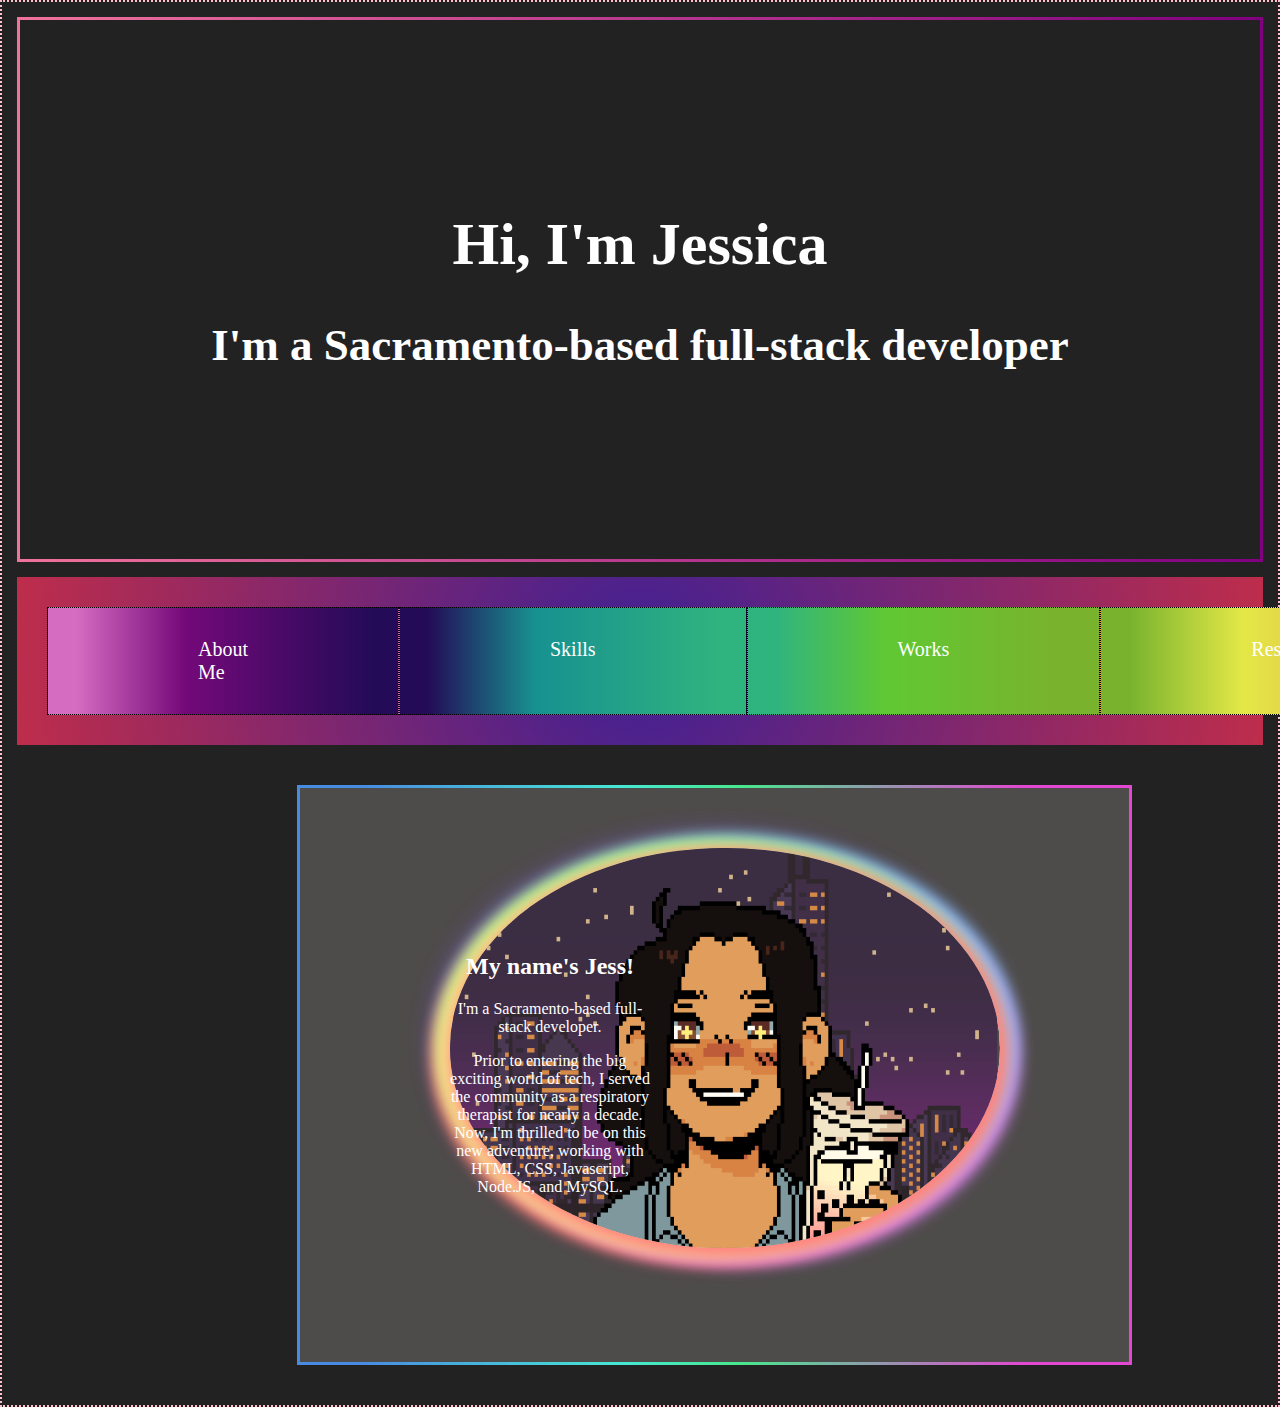
==== index2.html @ 082aa257 "portfolio revamp" ====
<!DOCTYPE html>
<html lang="en">
<head>
  <meta charset="utf-8">
  <meta name="viewport" content="width=device-width, initial-scale=1">
  <link rel="stylesheet" href="./assets/style2.css">

</head>

<body>

<!--intro banner-->
 <div class="intro">
    <div class="intro-container" id="starry">
      <div class="dots">
      <!-- <img src="assets/img/starry2.jpg" alt=""> -->
      <h1>Hi, I'm Jessica</h1>
      <h2>I'm a Sacramento-based full-stack developer</h2>
      </div>
    </img>
    </div>
  </div>

<!--nav bar-->
<div class="nav-bar">
  <div class="color1" id="dot-border">
    <a href="#about-me" style="text-decoration:none">About Me</a>
  </div>
      <br />
  <div class="color2" id="dot-border">
    <a href="#skills" style="text-decoration:none">Skills</a>
  </div>
      <br />
  <div class="color3" id="dot-border">
    <a href="#works" style="text-decoration:none">Works</a>
  </div>
      <br />
  <div class="color4" id="dot-border">
    <a href="assets/Resume.mht" style="text-decoration:none">Resume</a>
  </div>
      <br />
  <div class="color5" id="dot-border">
      <a href="#contact" style="text-decoration:none">Contact</a>
  </div>
</div>

<!-- about me -->
<div class="about-me" id="about-me">
  <div class="about-me-border">
    <img src="assets/img/avatar.png" width="550" height="400" alt="a pixel avatar of Jessica V" class="avatar" />

  <div class="my-info">
    <h2>My name's Jess!</h2>
    <p>I'm a Sacramento-based full-stack developer.</p>
    <p>Prior to entering the big exciting world of tech, I served the community as a respiratory therapist for nearly a decade.
      Now, I'm thrilled to be on this new adventure, working with HTML, CSS, Javascript, Node.JS, and MySQL.
    </p>
  </div>

  </div>
</div>



















    

</body>
<script src="script.js"></script>
</html>
---- assets/style2.css ----
body {
    /* height: 100vh; 
    display: grid;
    place-items: center; */
    background: #222;
    border: dotted pink 2px;
    margin: 0;
}
  
/* intro banner */
.intro {
    position: relative;
    background: linear-gradient(to right, rgb(240, 115, 156), purple);
    padding: 3px;
    margin: 15px;
}
  
.intro-container {
    background-color: #222;
    background-image: url('assets/img/starry2.jpg');
    color: white;
    padding: 150px;
    text-align: center;
    font-size: 30px;
}

#starry img {
    width: 100%;
    height: 100%;
    object-fit: cover;
    overflow: hidden;
}

/* .dots {
  border: pink dotted 2px;
  padding: 5px;
} */

/* nav bar */

#dot-border {
  border: black dotted 1px;
  padding: 30px 150px;
}

.nav-bar {
  background: rgb(63,32,148);
  background: radial-gradient(circle, rgba(63,32,148,1) 0%, rgba(190,45,75,1) 100%);
  display: flex;
  justify-content: space-evenly;
  padding: 30px;
  margin: 15px;
  /* columns: 5;
  margin-left: 175px; */
}

.nav-bar > div {
  flex: 1;
}

.nav-bar a {
  color: white;
  font-size: 20px;
}

.color1 {
  background: rgb(214,108,194);
  background: linear-gradient(90deg, rgba(214,108,194,1) 8%, rgba(116,9,121,1) 39%, rgba(35,11,87,1) 93%);
}

.color2 {
  background: rgb(35,11,87);
  background: linear-gradient(90deg, rgba(35,11,87,1) 8%, rgba(23,145,144,1) 39%, rgba(48,180,127,1) 93%);
}

.color3 {
  background: rgb(48,180,127);
  background: linear-gradient(90deg, rgba(48,180,127,1) 8%, rgba(96,200,51,1) 39%, rgba(121,179,46,1) 87%);
}

.color4 {
  background: rgb(121,179,46);
  background: linear-gradient(90deg, rgba(121,179,46,1) 8%, rgba(228,232,71,1) 39%, rgba(226,160,72,1) 87%);
}

.color5 {
  background: rgb(226,160,72);
  background: linear-gradient(90deg, rgba(226,160,72,1) 8%, rgba(232,105,71,1) 39%, rgba(226,72,72,1) 87%);
}

/* about me */
.about-me {
  background: linear-gradient(90deg, rgba(72,140,226,1) 8%, rgba(71,232,211,1) 39%, rgba(71,232,141,1) 53%, rgba(226,72,210,1) 87%);
  padding: 3px;
  margin-left: 295px;
  margin-top: 40px;
  margin-bottom: 40px;
  width: 65%;
}

.about-me-border {
  background-color: rgb(78, 75, 75);
  color: white;
  padding: 150px;
}

.my-info {
  margin-right: auto;
  text-align: center;
  width: 200px;
  margin-top: -315px;
}

.avatar {
  border-radius: 50%;
  display: flex;
  margin-left: auto;
  margin-top: -90px;
  -webkit-box-shadow: 5px 5px 15px 5px #FF8080, -9px 5px 15px 5px #FFE488, -7px -5px 15px 5px #8CFF85, 12px -5px 15px 5px #80C7FF, 12px 10px 15px 7px #E488FF, -10px 10px 15px 7px #FF616B, -10px -7px 27px 1px #8E5CFF, 5px 5px 15px 5px rgba(0,0,0,0); 
  box-shadow: 5px 5px 15px 5px #FF8080, -9px 5px 15px 5px #FFE488, -7px -5px 15px 5px #8CFF85, 12px -5px 15px 5px #80C7FF, 12px 10px 15px 7px #E488FF, -10px 10px 15px 7px #FF616B, -10px -7px 27px 1px #8E5CFF, 5px 5px 15px 5px rgba(0,0,0,0);
}
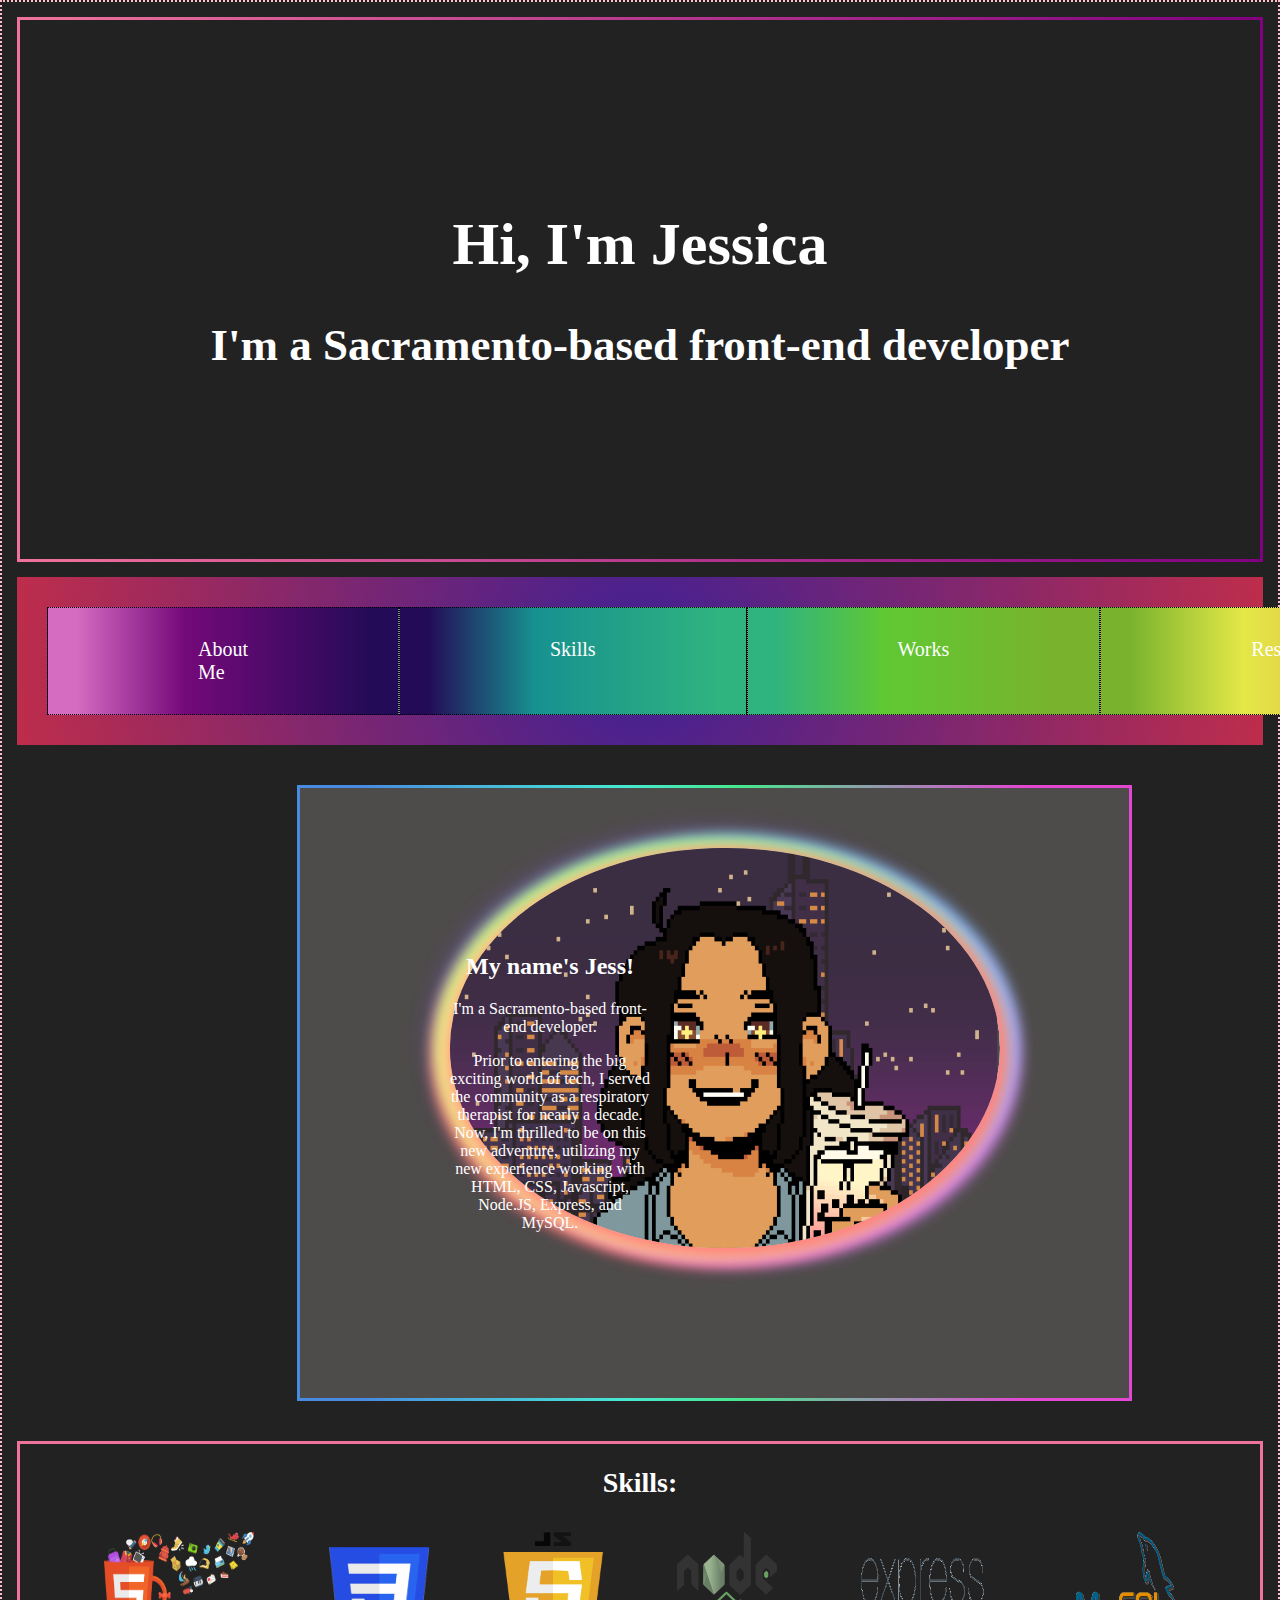
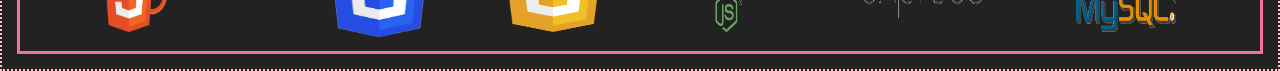
==== commit ae5e0c0f: "skills section complete" ====
--- a/index2.html
+++ b/index2.html
@@ -15,7 +15,7 @@
       <div class="dots">
       <!-- <img src="assets/img/starry2.jpg" alt=""> -->
       <h1>Hi, I'm Jessica</h1>
-      <h2>I'm a Sacramento-based full-stack developer</h2>
+      <h2>I'm a Sacramento-based front-end developer</h2>
       </div>
     </img>
     </div>
@@ -51,16 +51,32 @@
 
   <div class="my-info">
     <h2>My name's Jess!</h2>
-    <p>I'm a Sacramento-based full-stack developer.</p>
+    <p>I'm a Sacramento-based front-end developer.</p>
     <p>Prior to entering the big exciting world of tech, I served the community as a respiratory therapist for nearly a decade.
-      Now, I'm thrilled to be on this new adventure, working with HTML, CSS, Javascript, Node.JS, and MySQL.
+      Now, I'm thrilled to be on this new adventure, utilizing my new experience working with HTML, CSS, Javascript, Node.JS, Express, and MySQL.
     </p>
   </div>
 
   </div>
 </div>
 
+<!-- skills -->
+<div class="languages">
+  <h2 class="skills">Skills:</h2>
+    <div class="skills-container">
+      <div class="skills-row"><a href="https://developer.mozilla.org/en-US/docs/Glossary/HTML5"><img src="assets/img/html.png" width="150" height="100" alt="html icon"></a></div>
+      <div class="skills-row"><a href="https://developer.mozilla.org/en-US/docs/Web/CSS"><img src="assets/img/css.png" width="100" height="90" alt="css icon" style="margin-top: 15px"></a></div>
+      <div class="skills-row"><a href="https://developer.mozilla.org/en-US/docs/Web/JavaScript"><img src="assets/img/js.png" width="100" height="100" alt="js icon"></a></div>
+      <div class="skills-row"><a href="https://developer.mozilla.org/en-US/docs/Glossary/Node.js"><img src="assets/img/node.png" width="100" height="100" alt="node icon"></a></div>
+      <div class="skills-row"><a href="https://developer.mozilla.org/en-US/docs/Learn/Server-side/Express_Nodejs"><img src="assets/img/Expressjs.png" width="150" height="100" alt="express icon"></a></div>
+      <div class="skills-row"><a href="https://dev.mysql.com/doc/refman/8.0/en/what-is-mysql.html"><img src="assets/img/mysql.png" width="100" height="100" alt="mysql icon"></a></div>
+    </div>  
+</div>
 
+<!--works/projects-->
+<div class="works">
+  
+</div>
 
 
 
--- a/assets/style2.css
+++ b/assets/style2.css
@@ -120,3 +120,25 @@
   box-shadow: 5px 5px 15px 5px #FF8080, -9px 5px 15px 5px #FFE488, -7px -5px 15px 5px #8CFF85, 12px -5px 15px 5px #80C7FF, 12px 10px 15px 7px #E488FF, -10px 10px 15px 7px #FF616B, -10px -7px 27px 1px #8E5CFF, 5px 5px 15px 5px rgba(0,0,0,0);
 }
 
+/* skills */
+.languages {
+  border: solid 3px rgb(240, 115, 156);
+  margin: 15px;
+}
+
+.lang-border {
+}
+
+.skills {
+  text-align: center;
+  font-size: 28px;
+  color: white;
+  display: flex;
+  justify-content: space-evenly;
+}
+
+.skills-container {
+  display: flex;
+  padding: 10px;
+  justify-content: space-evenly;
+}
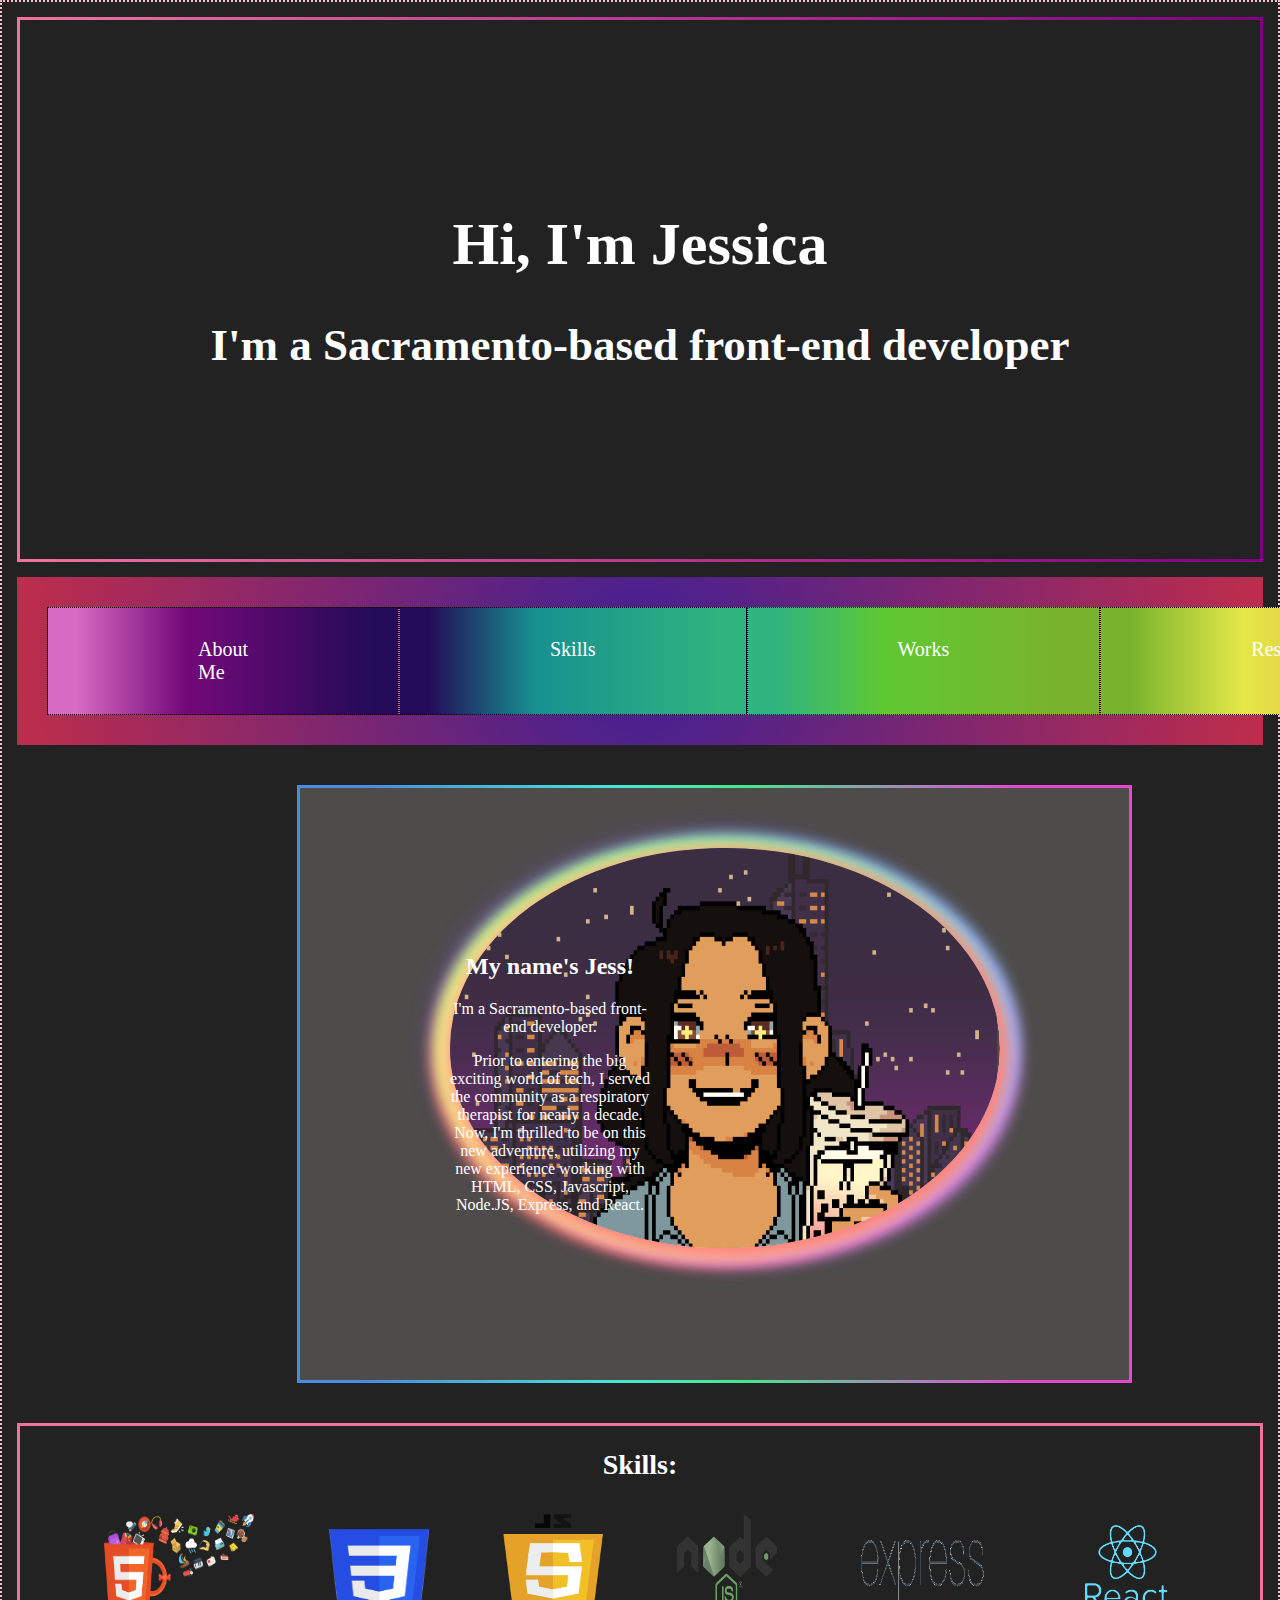
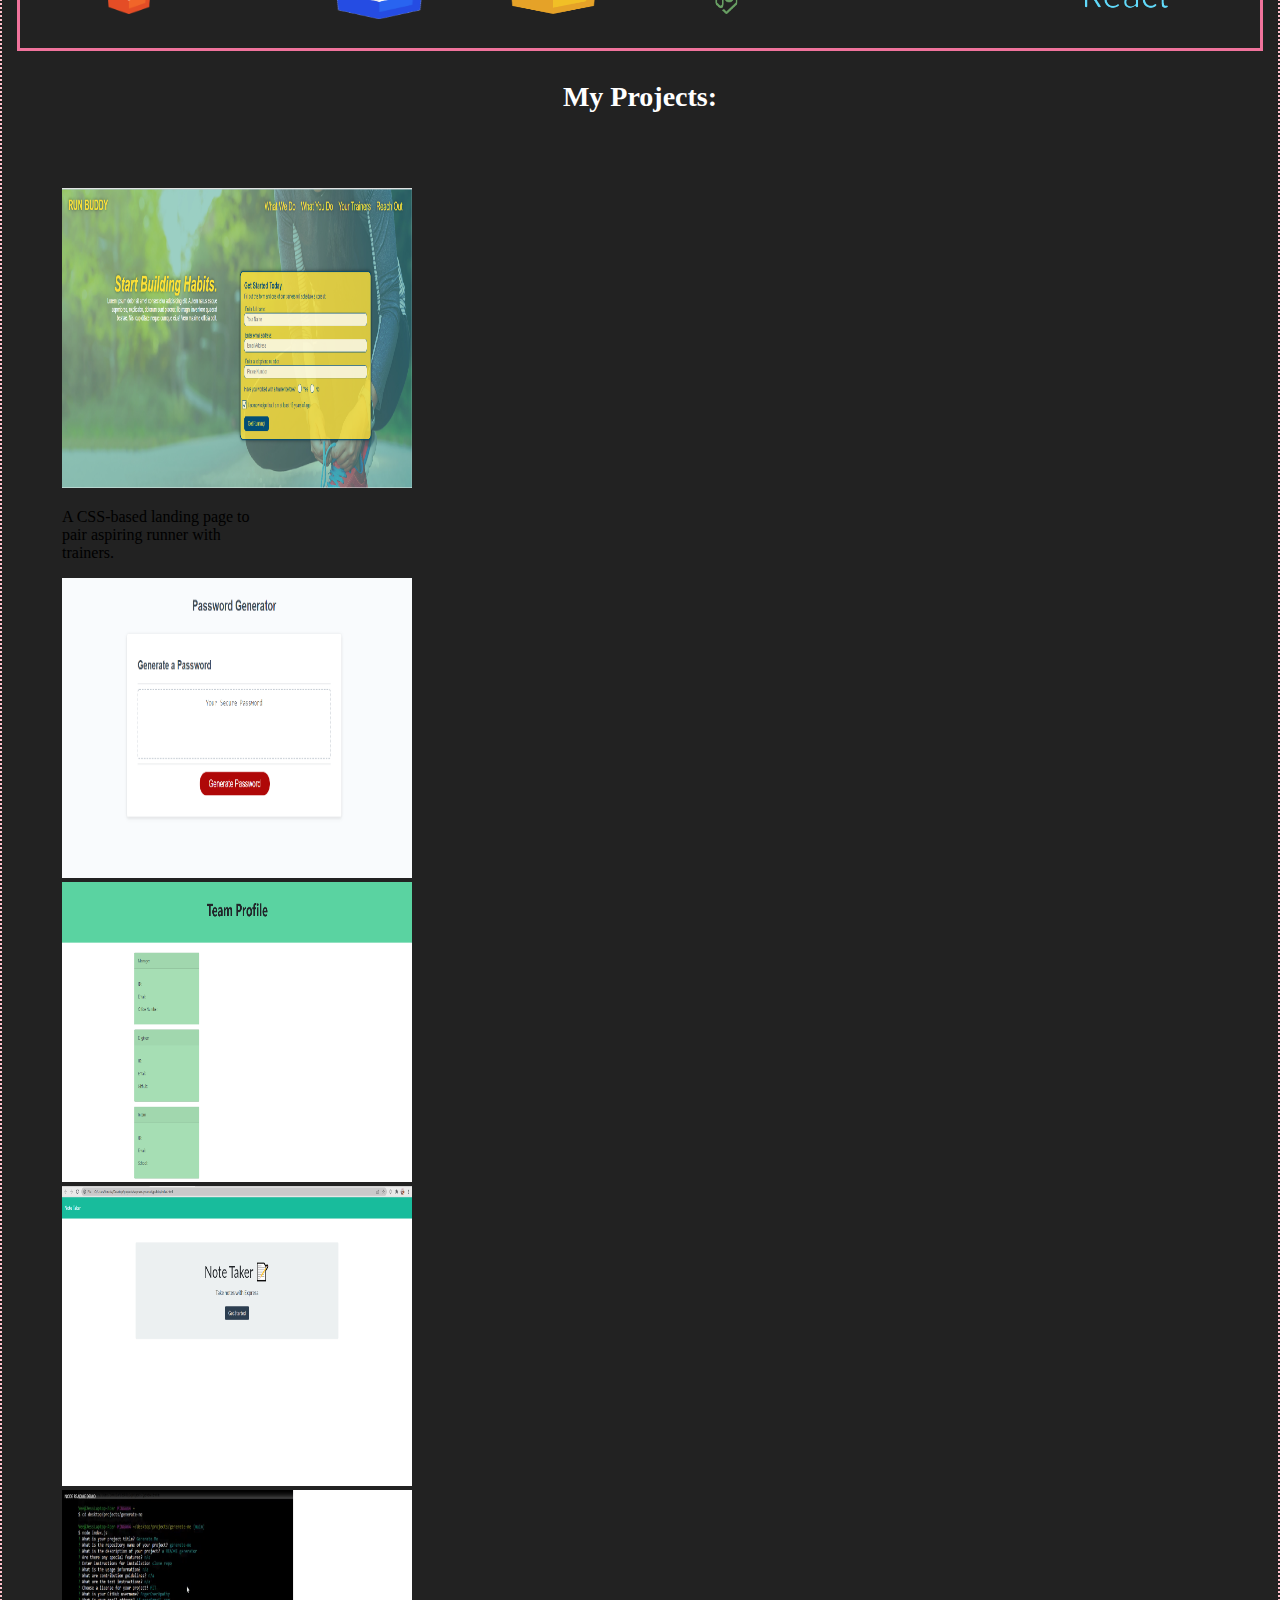
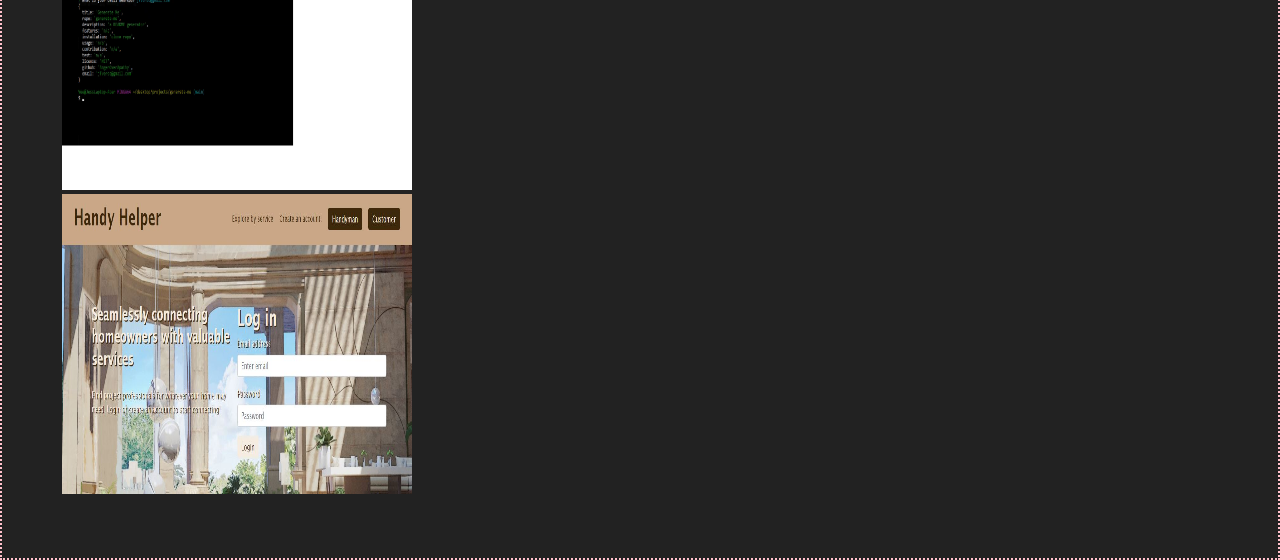
==== commit f229d9ce: "updated works section" ====
--- a/index2.html
+++ b/index2.html
@@ -53,7 +53,7 @@
     <h2>My name's Jess!</h2>
     <p>I'm a Sacramento-based front-end developer.</p>
     <p>Prior to entering the big exciting world of tech, I served the community as a respiratory therapist for nearly a decade.
-      Now, I'm thrilled to be on this new adventure, utilizing my new experience working with HTML, CSS, Javascript, Node.JS, Express, and MySQL.
+      Now, I'm thrilled to be on this new adventure, utilizing my new experience working with HTML, CSS, Javascript, Node.JS, Express, and React.
     </p>
   </div>
 
@@ -61,7 +61,7 @@
 </div>
 
 <!-- skills -->
-<div class="languages">
+<div class="languages" id="skills">
   <h2 class="skills">Skills:</h2>
     <div class="skills-container">
       <div class="skills-row"><a href="https://developer.mozilla.org/en-US/docs/Glossary/HTML5"><img src="assets/img/html.png" width="150" height="100" alt="html icon"></a></div>
@@ -69,13 +69,45 @@
       <div class="skills-row"><a href="https://developer.mozilla.org/en-US/docs/Web/JavaScript"><img src="assets/img/js.png" width="100" height="100" alt="js icon"></a></div>
       <div class="skills-row"><a href="https://developer.mozilla.org/en-US/docs/Glossary/Node.js"><img src="assets/img/node.png" width="100" height="100" alt="node icon"></a></div>
       <div class="skills-row"><a href="https://developer.mozilla.org/en-US/docs/Learn/Server-side/Express_Nodejs"><img src="assets/img/Expressjs.png" width="150" height="100" alt="express icon"></a></div>
-      <div class="skills-row"><a href="https://dev.mysql.com/doc/refman/8.0/en/what-is-mysql.html"><img src="assets/img/mysql.png" width="100" height="100" alt="mysql icon"></a></div>
+      <div class="skills-row"><a href="https://developer.mozilla.org/en-US/docs/Learn/Tools_and_testing/Client-side_JavaScript_frameworks/React_getting_started"><img src="assets/img/react.png" width="100" height="100" alt="mysql icon"></a></div>
     </div>  
 </div>
 
 <!--works/projects-->
-<div class="works">
-  
+<div class="works" id="works">
+  <h2 class="projects">My Projects:</h2>
+    <div class="work-grid">
+      <div class="img__wrap">
+
+        <div class="center" id="img-resize">
+          <a href="https://angeroverapathy.github.io/run-buddy/"><img class="img__img" src="assets/works/runbuddy.PNG" width="350px" height="300px" alt="a css-based landing page"></a>
+            <p class="img__description">A CSS-based landing page to pair aspiring runner with trainers.</p>
+        </div>
+
+        <div class="center" id="img-resize">
+          <a href="https://angeroverapathy.github.io/password-generator/"><img class="img__img" src="assets/works/passgen.PNG" width="350px" height="300px" alt="a javascript-based password generator"></a>
+        </div>
+
+        <div class="center" id="img-resize">
+          <a href="https://angeroverapathy.github.io/team-generate/"><img class="img__img" src="assets/works/teamgen.png" width="350px" height="300px" alt="a node-based team generator profile"></a>
+        </div>
+
+        <div class="center" id="img-resize">
+          <a href="https://angeroverapathy.github.io/express-yourself/"><img class="img__img" src="assets/works/exjs.png" width="350px" height="300px" alt="an express-based note taker app"></a>
+        </div>
+
+        <div class="center" id="img-resize">
+          <a href="https://angeroverapathy.github.io/generate-me/"><img class="img__img" src="assets/works/readme.png" width="350px" height="300px" alt="a node-based readme generator"></a>
+        </div>
+
+        <div class="center" id="img-resize">
+          <a href="https://github.com/AngerOverApathy/handy-helper"><img class="img__img" src="assets/works/handy-helper.jpg" width="350px" height="300px" alt="handy helper app"></a>
+          <!-- <div class="text">An application for handymen that wish to share their services, and for customers that need a handyman.</div> -->
+        </div>
+
+      </div>
+
+    </div>
 </div>
 
 
--- a/assets/style2.css
+++ b/assets/style2.css
@@ -5,6 +5,7 @@
     background: #222;
     border: dotted pink 2px;
     margin: 0;
+    height: 100%;
 }
   
 /* intro banner */
@@ -126,9 +127,6 @@
   margin: 15px;
 }
 
-.lang-border {
-}
-
 .skills {
   text-align: center;
   font-size: 28px;
@@ -141,4 +139,44 @@
   display: flex;
   padding: 10px;
   justify-content: space-evenly;
+  margin-bottom: 15px;
 }
+
+/* works */
+.projects {
+  text-align: center;
+  font-size: 28px;
+  color: white;
+  display: flex;
+  justify-content: space-evenly;
+  margin: 15px;
+  padding: 15px;
+}
+
+.work-grid {
+  display: grid;
+  grid-template-columns: repeat(3, 1fr);
+  grid-auto-rows: auto;
+  grid-gap: 8px;
+  padding: 10px;
+  margin: 50px;
+  justify-items: center;
+  align-items: center;
+}
+
+#img-resize {
+  max-width:50%;
+  max-height:50%;
+}
+
+center {
+  display: flex;
+  justify-content: center;
+  align-items: center;
+  font-size: 3em;
+}
+
+.img__wrap:hover .img__description {
+  visibility: visible;
+  opacity: 1;
+}